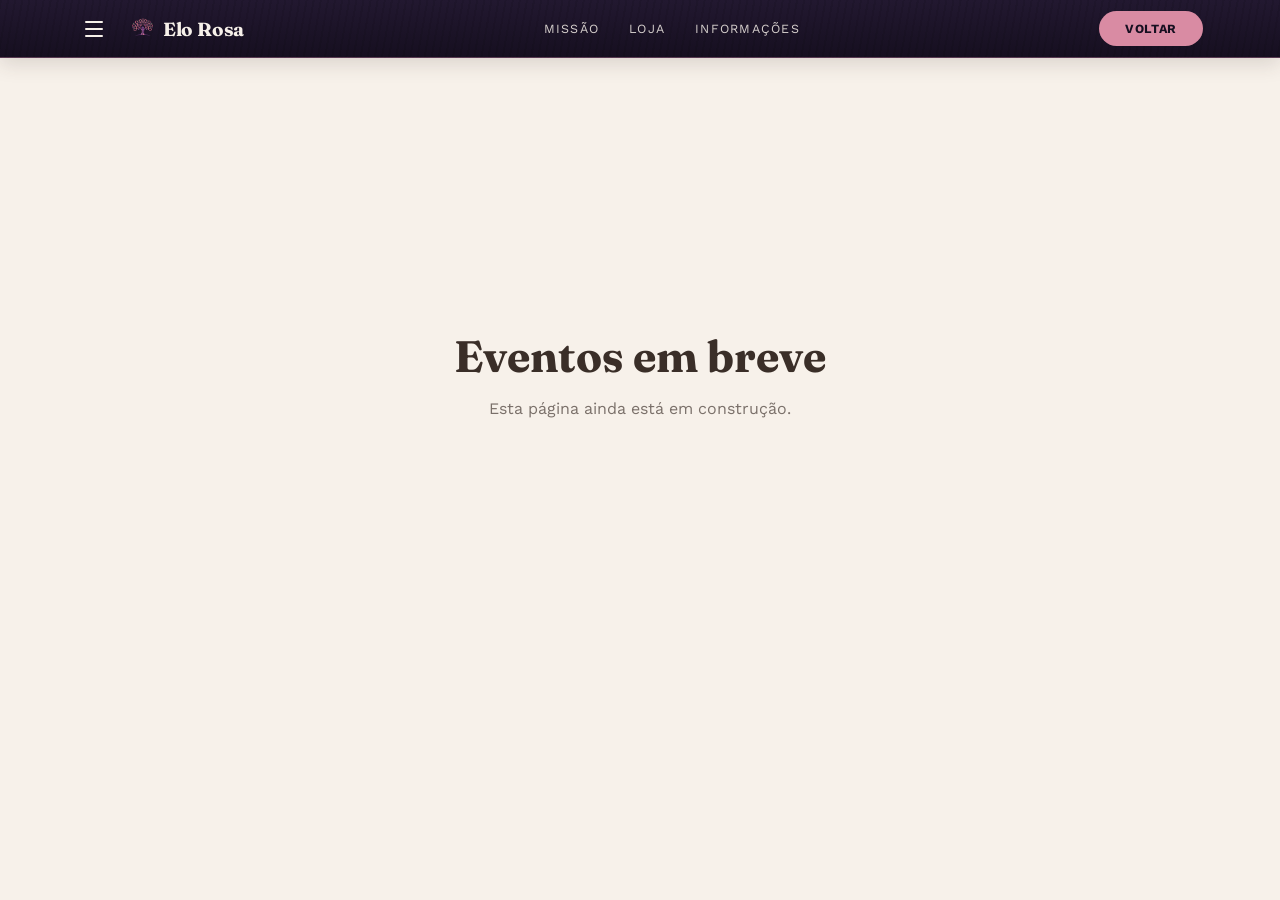
==== site_elo_rosa/pages/eventos.html @ 588a610f "Initial commit" ====
<!DOCTYPE html>
<html lang="pt-BR">
<head>
<meta charset="UTF-8">
<meta name="viewport" content="width=device-width, initial-scale=1.0">
<title>Eventos|Instituto Elo Rosa</title>
<link rel="shortcut icon" href="" type="image/x-icon">
<link rel="icon" type="image/svg+xml" href="../images/favicon.svg">
<link href="https://fonts.googleapis.com/css2?family=Fraunces:ital,opsz,wght@0,9..144,300;0,9..144,500;0,9..144,700;1,9..144,500&family=Work+Sans:wght@400;500;600;700&display=swap" rel="stylesheet">
<link rel="stylesheet" href="../css/iHomeP.css">
</head>
<body style="padding-top:58px;">

<!--
  PÁGINA "EVENTOS" — criada em branco por enquanto, como destino do botão
  "eventos" da faixa peek da página inicial. Reaproveita o mesmo style.css
  do site (mesmas cores, fontes e faixa de navegação), só falta o conteúdo.
-->

<nav class="nav" id="mainNav">
  <button class="menu-btn" id="menuBtn" aria-label="Abrir menu">
    <span></span><span></span><span></span>
  </button>
  <span class="word">
    <span class="mark"><img src="../images/favicon.svg" alt="Símbolo Elo Rosa"></span>
    Elo Rosa
  </span>
  <div class="links">
    <a href="../../index.html#sobre">missão</a>
    <a href="../../index.html#loja">loja</a>
    <a href="../../index.html#apoiar">informações</a>
  </div>
  <a class="discover-btn fx-btn" href="../../index.html">voltar</a>
</nav>

<section style="min-height:70vh;display:flex;align-items:center;justify-content:center;text-align:center;">
  <div>
    <h1 style="font-size:clamp(28px,4.5vw,44px);">Eventos em breve</h1>
    <p style="margin-top:16px;color:var(--ink-soft);">Esta página ainda está em construção.</p>
  </div>
</section>

<script src="../js/iHomeP.js"></script>
</body>
</html>
---- site_elo_rosa/css/iHomeP.css ----
/* ==========================================================================
   iHomeP.css — INSTITUTO ELO ROSA — FOLHA DE ESTILOS DA PÁGINA INICIAL (HOME)
   Convenção de nome: "iHomeP" = estilos específicos da Home Page.
   Quando novas páginas forem criadas, cada uma pode ter seu próprio arquivo
   (ex: iEventosP.css), mantendo os estilos organizados por página.
   Paleta: tons terrosos/creme + rosa suave + verde, com seções escuras
   (madeira/roxo) para dar contraste ao herói, CTA e rodapé.
   ========================================================================== */

/* ##########################################################################
   MÓDULO 1 — PÁGINA INICIAL (HOME)
   Este módulo contém TODOS os estilos da página inicial do site:
   menu de navegação, botão flutuante de contato, seção herói (banner topo),
   seção "quem somos", seções de propósito/loja, seção de chamada (CTA)
   e o rodapé (footer) com a flor decorativa e os contatos.
   ########################################################################## */

/* Variáveis de cor reutilizadas em todo o site (facilita trocar a paleta) */
:root{
  --cream:#F7F1EA;                    /* fundo claro principal */
  --cream-deep:#EDE2D4;               /* fundo levemente mais escuro (cards) */
  --ink:#3A2E28;                      /* cor do texto principal */
  --ink-soft:rgba(58,46,40,.66);      /* texto secundário, mais suave */
  --pink:#D98BA3;                     /* rosa de destaque (botões, links) */
  --pink-deep:#B96A85;                /* rosa mais escuro (hover) */
  --green:#7C9A78;                    /* verde de apoio (eyebrows de seção) */
  --line:rgba(58,46,40,.12);          /* linhas divisórias sutis */
  --wood:#221830;                     /* roxo escuro (topo do gradiente) — escurecido */
  --wood-dark:#160F20;                /* roxo ainda mais escuro (base do gradiente) — escurecido */
  --purple-accent:#6B3F94;            /* roxo de destaque em textos */
  --lilac-light:#E7D6EA;              /* rosa-lilás claro (moldura externa das cartas 3D) */
}

/* Reset básico: remove margens/paddings padrão do navegador */
*{margin:0;padding:0;box-sizing:border-box;}

/* Rolagem suave ao clicar em âncoras (ex: menu -> seção) */
html{scroll-behavior:smooth;}

/* Esconde a barra de rolagem visualmente, mantendo a rolagem funcional */
html,body{ scrollbar-width:none; -ms-overflow-style:none; }
body::-webkit-scrollbar, html::-webkit-scrollbar{ display:none; width:0; height:0; }

body{
  background:var(--cream);
  color:var(--ink);
  font-family:'Work Sans',sans-serif;  /* fonte padrão do corpo do texto */
  overflow-x:hidden;                   /* evita rolagem horizontal indesejada */
  padding-top:58px;                    /* compensa a altura do menu fixo (.nav) */
}

/* Títulos usam a fonte serifada (mais editorial/elegante) */
h1,h2,h3,.display{font-family:'Fraunces',serif;}
a{color:inherit;text-decoration:none;}

/* --------------------------------------------------------------------------
   1.1 — MENU DE NAVEGAÇÃO (topo fixo)
   Barra fixa no topo da tela com logo, links de âncora e botão "quero ajudar".
   -------------------------------------------------------------------------- */
.nav{
  position:fixed;top:0;left:0;right:0;z-index:50;
  height:58px;
  display:flex;justify-content:space-between;align-items:center;
  padding:0 6vw;
  background:
    repeating-linear-gradient(100deg,
      rgba(0,0,0,0.08) 0px, rgba(0,0,0,0.08) 2px,
      transparent 2px, transparent 7px),
    linear-gradient(180deg, var(--wood) 0%, var(--wood-dark) 100%);
  border-bottom:1px solid rgba(217,139,163,.3);
  box-shadow:0 6px 20px rgba(58,46,40,.15);
}
.nav .word{
  font-family:'Fraunces',serif;font-weight:700;font-size:19px;letter-spacing:-0.01em;color:var(--cream);
  display:flex;align-items:center;gap:8px;
}
.nav .word .mark{
  width:26px;height:26px;flex-shrink:0;
  display:inline-flex;align-items:center;justify-content:center;
}
.nav .word .mark img{width:100%;height:100%;object-fit:contain;}
.nav .links{display:flex;gap:30px;font-size:12.5px;letter-spacing:.1em;text-transform:uppercase;}
.nav .links a{opacity:.85;color:var(--cream);transition:opacity .2s, color .2s;}
.nav .links a:hover{opacity:1;color:var(--pink);}
.nav .help-btn{
  background:var(--pink);color:#3A2028;
  padding:9px 20px;border-radius:24px;
  font-size:12px;font-weight:700;letter-spacing:.04em;text-transform:uppercase;
  white-space:nowrap;
  transition:background .2s;
}
.nav .help-btn:hover{background:var(--pink-deep);}
@media(max-width:760px){ .nav .links{display:none;} .nav .help-btn{padding:8px 16px;font-size:11px;} }

/* --------------------------------------------------------------------------
   1.2 — BOTÃO FLUTUANTE DE CONTATO (círculo com ícone de telefone)
   Fica fixo no canto inferior direito da tela; aparece com fade ao rolar
   (a lógica de mostrar/esconder fica no script.js).
   -------------------------------------------------------------------------- */
.contact-fab{
  position:fixed;right:28px;bottom:32px;z-index:60;
  width:58px;height:58px;border-radius:50%;
  background:var(--pink);
  display:flex;align-items:center;justify-content:center;
  box-shadow:0 8px 24px rgba(217,139,163,.5);
  opacity:0;transform:translateY(16px) scale(.9);pointer-events:none;
  transition:opacity .4s ease, transform .4s ease;
}
.contact-fab.show{opacity:1;transform:translateY(0) scale(1);pointer-events:auto;}
.contact-fab svg{width:24px;height:24px;stroke:#3A2028;}
@media(max-width:760px){ .contact-fab{width:50px;height:50px;right:18px;bottom:20px;} }

/* --------------------------------------------------------------------------
   1.3 — SEÇÃO HERÓI (banner principal do topo, com imagem de fundo)
   -------------------------------------------------------------------------- */
.hero{
  position:relative;
  height:88vh;
  min-height:560px;
  display:flex;align-items:flex-end;
  overflow:hidden;
}
.hero-bg{
  position:absolute;inset:-6% 0 0 0;
  height:106%;
  will-change:transform;
}
.hero-bg .fill{
  position:absolute;inset:0;
  /* CONECTANDO O BACKGROUND: o arquivo real na pasta images é "hero.jpeg"
     (conforme a estrutura de pastas do projeto) — antes estava apontando
     para "hero.jpg", que não existe, por isso a imagem nunca aparecia. */
  background-image:url('../images/hero.jpeg');
  background-size:cover;background-position:center 38%;
  filter:saturate(0.62) brightness(0.85);
}
.hero-bg::after{
  content:"";position:absolute;inset:0;
  background:linear-gradient(180deg, rgba(30,20,20,.4) 0%, rgba(30,20,20,.28) 32%, rgba(20,13,13,.88) 100%);
}
.hero-inner{
  position:relative;z-index:2;
  width:100%;
  padding:0 6vw 8vh;
}
.hero-copy{max-width:600px;}

/* Regra base do "eyebrow" (rótulo pequeno em maiúsculas), usada em outras
   seções da página (quem-somos, propósito, loja, CTA) — mantida aqui para
   não quebrar essas seções, mesmo que o herói agora use o título grande. */
.eyebrow{
  color:var(--pink-deep);font-size:15px;letter-spacing:.2em;text-transform:uppercase;
  font-weight:700;margin-bottom:18px;
  display:flex;align-items:center;gap:10px;
}
.eyebrow .mark{width:22px;height:22px;flex-shrink:0;}
.eyebrow .mark img{width:100%;height:100%;object-fit:contain;}

/* --------------------------------------------------------------------------
   1.3a — TÍTULO GRANDE DO HERÓI (logo + "Instituto Elo Rosa")
   Fica em cima do background, no topo do bloco de texto. Tamanho grande,
   porém contido (não deve competir com a tagline/parágrafo abaixo).
   -------------------------------------------------------------------------- */
.hero-title-row{
  display:flex;align-items:center;gap:16px;
  margin-bottom:6px;
}
.hero-logo{
  /* mesma hierarquia visual do título: tamanho relativo à fonte do título,
     sem fundo/círculo, para não parecer um "ícone menor" ao lado do texto */
  width:1em;height:1em;
  font-size:clamp(30px,5vw,52px);  /* acompanha o tamanho do .hero-title */
  flex-shrink:0;
  display:flex;align-items:center;justify-content:center;
}
.hero-logo img{width:100%;height:100%;object-fit:contain;}
.hero-title{
  /* "grande, mas não exagerado": propositalmente menor que o antigo h1 de
     tagline (que ia até 96px) */
  font-size:clamp(30px,5vw,52px);
  font-weight:600;line-height:1.08;letter-spacing:-.01em;
  color:var(--cream);
  text-shadow:0 4px 24px rgba(0,0,0,.35);
}
@media(max-width:760px){
  .hero-logo{font-size:clamp(24px,7vw,36px);}
}

/* tagline curta, logo abaixo do título grande (frase que já existia).
   Recuo leve à direita, para indicar visualmente que é um "parágrafo"
   subordinado ao título acima (não faz parte do título em si). */
.hero-tagline{
  margin-top:10px;margin-left:14px;
  font-family:'Fraunces',serif;font-style:italic;font-weight:500;
  font-size:clamp(17px,2.2vw,22px);
  color:var(--pink);
  text-shadow:0 2px 12px rgba(0,0,0,.25);
}

/* parágrafo de descrição (mesmo estilo que já existia), com o mesmo
   recuo leve à direita do tagline, reforçando a leitura em "parágrafos" */
.hero-desc{
  margin-top:20px;margin-left:14px;
  font-size:15.5px;line-height:1.75;color:rgba(247,241,234,.82);
  max-width:460px;
}
.hero-btn{
  display:inline-block;margin-top:28px;padding:13px 30px;
  background:var(--pink);color:#3A2028;border-radius:30px;
  font-weight:600;font-size:13px;letter-spacing:.04em;text-transform:uppercase;
  /* hover (escurecer) e clique (efeito de bolha) vêm da classe .fx-btn */
}

/* scroll indicator */
.scroll-cue{
  position:absolute;bottom:24px;left:50%;transform:translateX(-50%);
  z-index:3;display:flex;flex-direction:column;align-items:center;gap:10px;
  color:rgba(247,241,234,.75);font-size:11px;letter-spacing:.16em;text-transform:uppercase;
}
.scroll-cue .pill{
  width:30px;height:48px;border-radius:20px;border:1.5px solid rgba(247,241,234,.5);
  position:relative;
}
.scroll-cue .pill::before{
  content:"";position:absolute;top:8px;left:50%;transform:translateX(-50%);
  width:5px;height:9px;border-radius:3px;background:var(--pink);
  animation:cueMove 1.8s ease-in-out infinite;
}
@keyframes cueMove{
  0%{opacity:0;transform:translate(-50%,0);}
  30%{opacity:1;}
  70%{opacity:1;}
  100%{opacity:0;transform:translate(-50%,16px);}
}
.scroll-cue .chevron{display:none;}
@media(max-width:760px){
  .scroll-cue .pill{display:none;}
  .scroll-cue .chevron{display:block;width:26px;height:26px;animation:chevBounce 1.6s ease-in-out infinite;}
  .scroll-cue span.label{display:none;}
}
@keyframes chevBounce{
  0%,100%{transform:translateY(0);opacity:.5;}
  50%{transform:translateY(8px);opacity:1;}
}

/* --------------------------------------------------------------------------
   1.4 — FAIXA "PEEK" (tira rosa logo abaixo do herói, com prévia da próxima seção)
   -------------------------------------------------------------------------- */
.peek{
  position:relative;z-index:2;
  background:var(--pink);
  color:#3A2028;
  /* altura reduzida em 1/6 em relação ao valor original (14px → ~11.7px de
     padding vertical), a pedido: a faixa fica mais fina, mantendo as
     proporções internas dos elementos */
  padding:calc(14px * 5 / 6) 6vw;
  display:flex;justify-content:space-between;align-items:center;
}
.peek .tag{font-size:12px;letter-spacing:.14em;text-transform:uppercase;font-weight:600;}
.peek .peek-btn{
  background:#3A2028;color:var(--cream);
  padding:8px 20px;border-radius:20px;
  font-size:11.5px;font-weight:700;letter-spacing:.1em;text-transform:uppercase;
  transition:background .2s;
}
/* aqui o hover fica escuro (roxo), diferente do padrão rosa do .fx-btn —
   mantido de propósito, pois este botão já nasce escuro sobre o fundo rosa */
.peek .peek-btn:hover{background:var(--wood-dark);}

/* --------------------------------------------------------------------------
   1.5 — ESTRUTURA GERAL DAS SEÇÕES (espaçamento padrão + cabeçalho de seção)
   -------------------------------------------------------------------------- */
section{padding:120px 6vw;position:relative;}
.section-head{max-width:640px;margin-bottom:64px;}
.section-head .eyebrow{color:var(--green);}
.section-head h2{font-size:clamp(32px,4.5vw,48px);font-weight:500;line-height:1.1;letter-spacing:-.01em;}
.section-head p{margin-top:16px;color:var(--ink-soft);line-height:1.75;font-size:15px;max-width:480px;}

/* --------------------------------------------------------------------------
   1.6 — GRADE DE MISSÃO/VISÃO/PROPÓSITO ("quem somos")
   Cada card é um "losango": um retângulo levemente inclinado (15°) que
   nasce e termina na mesma linha de base — como cartas apoiadas numa mesa,
   alinhadas por baixo (transform-origin: bottom center).

   Estrutura em 2 camadas:
   - .mission-card-wrap → moldura EXTERNA: cantos QUADRADOS, rosa-lilás
     clara. É esta camada que recebe a rotação de 15° e o efeito de "levantar
     e desentortar" no hover.
   - .mission-card       → miolo INTERNO: cantos ARREDONDADOS, roxo-escuro,
     texto branco, com uma imagem do instituto (a logo) por trás do
     conteúdo, quase invisível — que fica mais visível conforme o mouse
     se move sobre o card, dando a sensação de profundidade/parallax 3D.
   -------------------------------------------------------------------------- */
.mission-grid{
  display:flex;
  flex-wrap:wrap;
  justify-content:center;
  align-items:flex-end;      /* mantém todas as cartas apoiadas na MESMA base */
  gap:70px 44px;
  padding:56px 6vw 70px;
  /* "perspective" no container-pai ajuda o efeito 3D a parecer mais real
     quando o navegador calcula a profundidade dos cards inclinados */
  perspective:1600px;
}

/* moldura externa (a "casca" do losango) */
.mission-card-wrap{
  width:300px;
  max-width:84vw;
  padding:8px;                       /* espessura da moldura rosa-lilás */
  background:var(--lilac-light);
  border-radius:0;                   /* cantos QUADRADOS por fora, como pedido */
  box-shadow:0 16px 32px rgba(34,24,48,.18);
  /* inclinação de 15°, com a base fixa (transform-origin embaixo) para a
     carta "girar" a partir do próprio pé, e não do centro */
  transform:rotate(-15deg);
  transform-origin:bottom center;
  transition:transform .55s cubic-bezier(.22,1,.36,1), box-shadow .55s ease;
  perspective:1000px;                /* contexto 3D próprio para o miolo */
  cursor:pointer;
}
/* ao passar o mouse: a carta "desentorta" (volta a ficar reta), levanta
   um pouco e ganha uma sombra mais funda — sensação de estar em destaque */
.mission-card-wrap:hover{
  transform:rotate(0deg) translateY(-12px);
  box-shadow:0 30px 54px rgba(34,24,48,.32);
}

/* miolo interno (o conteúdo em si) */
.mission-card{
  position:relative;
  overflow:hidden;
  min-height:300px;
  padding:34px 26px;
  background:var(--wood);            /* roxo escuro por dentro, como pedido */
  border-radius:22px;                /* cantos ARREDONDADOS por dentro */
  color:var(--cream);                /* texto em branco/creme */
  transform-style:preserve-3d;       /* necessário para o tilt 3D via JS */
  transition:transform .35s ease, box-shadow .35s ease;
  will-change:transform;
}
/* leve brilho na borda interna, reforçando a sensação de "carta 3D" */
.mission-card::after{
  content:"";
  position:absolute;inset:0;
  border-radius:inherit;
  box-shadow:inset 0 1px 0 rgba(255,255,255,.08), inset 0 0 0 1px rgba(255,255,255,.06);
  pointer-events:none;
}

/* imagem do instituto (logo), quase invisível, revelada no hover — dá a
   sensação de "olhar para dentro" do card em 3D/parallax */
.mission-card-img{
  position:absolute;inset:0;
  background-image:url('../images/favicon.svg');
  background-repeat:no-repeat;
  background-position:center 78%;
  background-size:58%;
  opacity:.07;
  transform:scale(1) translateZ(0);
  transition:opacity .5s ease, transform .5s ease;
  pointer-events:none;
}
.mission-card-wrap:hover .mission-card-img{
  opacity:.22;
  transform:scale(1.08);
}

/* conteúdo textual sempre acima da imagem de fundo (z-index) */
.mission-card .icon,
.mission-card h3,
.mission-card p{
  position:relative;z-index:1;
}
.mission-card .icon{font-size:26px;display:block;margin-bottom:16px;}
.mission-card h3{font-family:'Fraunces',serif;font-weight:600;font-size:21px;margin-bottom:10px;color:var(--cream);}
.mission-card p{font-size:14px;line-height:1.7;color:rgba(247,241,234,.78);}

/* no celular, sem espaço/jeito para inclinar cartas: elas ficam retas e
   empilhadas, mantendo a moldura e as cores, só sem o efeito 3D no toque */
@media(max-width:760px){
  .mission-grid{flex-direction:column;align-items:center;gap:32px;padding:40px 6vw 56px;}
  .mission-card-wrap{
    width:100%;max-width:420px;
    transform:none;
  }
  .mission-card-wrap:hover{transform:translateY(-6px);}
}

.mission-grid.three-col{grid-template-columns:repeat(3,1fr);}
@media(max-width:900px){ .mission-grid.three-col{grid-template-columns:repeat(2,1fr);} }
@media(max-width:600px){ .mission-grid.three-col{grid-template-columns:1fr;} }

/* --------------------------------------------------------------------------
   1.7a — LISTA DE VALORES/TAGS (reutilizável, ex: lista de projetos)
   -------------------------------------------------------------------------- */
.values{background:var(--cream-deep);}
.values-list{
  display:flex;flex-wrap:wrap;gap:12px;
  max-width:900px;
}
.values-list span{
  background:var(--cream);
  border:1px solid var(--line);
  color:var(--ink);
  padding:10px 18px;
  border-radius:24px;
  font-size:13.5px;
}
#projetos .values-list span{
  background:var(--cream-deep);
  border-color:rgba(217,139,163,.35);
}
.story{
  background:var(--cream);
  min-height:50vh;
  display:flex;align-items:center;justify-content:center;
  text-align:center;
}
.story-content{max-width:680px;padding:0 24px;}
.story-content .eyebrow{color:var(--pink-deep);}
.story-content h2{font-size:clamp(28px,4.5vw,44px);font-weight:500;line-height:1.3;color:var(--ink);}
.story-content h2 em{color:var(--purple-accent);font-style:italic;}

/* --------------------------------------------------------------------------
   1.7b — CARDS DE APOIADORES/EVENTOS (não usados na home atual, mas mantidos
   caso a seção volte a ser exibida futuramente)
   -------------------------------------------------------------------------- */
.supporters{background:var(--cream-deep);}
.support-grid{
  display:grid;grid-template-columns:repeat(auto-fit,minmax(220px,1fr));gap:1px;
  background:var(--line);
}
.support-card{
  background:var(--cream);padding:32px 26px;
  display:flex;flex-direction:column;gap:10px;
}
.support-card .badge{
  align-self:flex-start;font-size:10.5px;letter-spacing:.1em;text-transform:uppercase;
  color:var(--green);border:1px solid rgba(124,154,120,.4);border-radius:20px;padding:4px 10px;
}
.support-card h3{font-family:'Fraunces',serif;font-weight:600;font-size:20px;}
.support-card p{font-size:13.5px;color:var(--ink-soft);line-height:1.6;}
.support-card .event-date{font-size:12px;color:var(--pink-deep);margin-top:auto;letter-spacing:.04em;}

/* --------------------------------------------------------------------------
   1.7c — SEÇÃO DE CHAMADA FINAL (CTA) "seja o elo de alguém"
   -------------------------------------------------------------------------- */
.cta{
  text-align:center;padding:140px 6vw;
  background:linear-gradient(180deg, var(--wood) 0%, var(--wood-dark) 100%);
  color:var(--cream);
}
.cta .eyebrow{color:var(--pink);}
.cta h2{font-size:clamp(34px,6vw,60px);font-weight:500;letter-spacing:-.01em;color:var(--cream);}
.cta p{color:rgba(247,241,234,.72)!important;}
.cta .btn{
  display:inline-block;margin-top:32px;padding:15px 36px;
  background:var(--pink);color:#3A2028;border-radius:40px;
  font-weight:600;font-size:13px;letter-spacing:.04em;text-transform:uppercase;
  transition:background .2s;
}
.cta .btn:hover{background:var(--pink-deep);}

/* --------------------------------------------------------------------------
   1.8 — RODAPÉ (FOOTER)
   Estrutura em GRID de 3 colunas:
   [ coluna esquerda (reservada) ] [ coluna central (flor) ] [ coluna direita (contatos + políticas) ]
   Proporção pedida "0.75/3 | X | 0.75/3" equivale, simplificada, a 1fr / 2fr / 1fr
   -------------------------------------------------------------------------- */

/* Contêiner externo do rodapé: define o fundo escuro e o espaçamento geral.
   overflow:visible garante que NENHUMA pétala da flor seja cortada nas bordas. */
footer{
  padding:64px 6vw 28px;
  background:var(--wood-dark);
  border-top:1px solid rgba(247,241,234,.10);
  overflow:visible;
}

/* Grid principal com as 3 colunas descritas acima.
   As divisórias verticais (linhas finas) ficam entre as colunas, criando
   visualmente as "3 seções": ícones | logo | políticas. */
.footer-grid{
  display:grid;
  grid-template-columns: 1fr 2fr 1fr;  /* esquerda 25% | centro 50% | direita 25% (proporção 0.75|1.5|0.75) */
  align-items:center;
  gap:24px;
  max-width:1200px;
  margin:0 auto;
  overflow:visible;
}

/* Linha vertical divisória — usada duas vezes (corte esquerdo e corte direito) */
.footer-col-left,
.footer-col-right{
  position:relative;
}
.footer-col-left::after,
.footer-col-right::before{
  content:"";
  position:absolute;
  top:50%;
  width:1px;
  height:70%;
  background:rgba(247,241,234,.14);
  transform:translateY(-50%);
}
.footer-col-left::after{ right:-12px; }   /* corte entre coluna esquerda e central */
.footer-col-right::before{ left:-12px; } /* corte entre coluna central e direita */

/* COLUNA ESQUERDA — ícones de contato, empilhados de cima para baixo */
.footer-col-left{
  display:flex;
  justify-content:center;
}

/* COLUNA CENTRAL — logo do instituto (substitui a antiga ilustração da flor) */
.footer-col-center{
  display:flex;
  justify-content:center;
  overflow:visible;
}
.footer-logo{
  width:180px;            /* tamanho da logo no rodapé */
  max-width:40vw;
  opacity:1;
}
.footer-logo img{
  width:100%;
  height:auto;
  display:block;
  border-radius:50%;      /* a logo original é circular (ver .nav .word .mark) */
}

/* COLUNA DIREITA — nome do instituto + ícones de contato + links institucionais */
.footer-col-right{
  display:flex;
  flex-direction:column;
  align-items:flex-end;   /* alinha tudo à direita da coluna */
  gap:16px;
  text-align:right;
}

/* Nome "Instituto Elo Rosa" em destaque, branco vivo, no topo da coluna */
.footer-brand-name{
  font-family:'Fraunces',serif;
  font-weight:700;
  font-size:20px;
  color:#FFFFFF;         /* branco vivo, conforme solicitado */
  letter-spacing:-0.01em;
  line-height:1.2;
}

/* --------------------------------------------------------------------------
   1.8a — COLUNA DE ÍCONES DE CONTATO/REDES SOCIAIS
   Ficam empilhados de cima para baixo, à esquerda, com espaçamento pequeno
   entre eles. Cada ícone usa a cor oficial da respectiva marca, escolhida
   para continuar legível sobre o roxo escuro do rodapé.
   -------------------------------------------------------------------------- */
.footer-social-col{
  display:flex;
  flex-direction:column;   /* empilhados de cima para baixo, conforme pedido */
  align-items:center;
  gap:12px;                /* espaçamento pequeno entre os ícones */
  list-style:none;
}
.footer-social-col a,
.footer-social-col button{
  display:flex;
  align-items:center;
  justify-content:center;
  width:34px;height:34px;
  border-radius:50%;
  background:rgba(255,255,255,.06);  /* fundo sutil para destacar o ícone do roxo escuro */
  border:none;
  cursor:pointer;
  transition:background .2s, transform .2s;
}
.footer-social-col a:hover,
.footer-social-col button:hover{
  background:rgba(255,255,255,.14);
  transform:translateY(-2px);
}
.footer-social-col svg{
  width:17px;
  height:17px;
  flex-shrink:0;
}
.footer-social-col li{ position:relative; }
/* Cor individual de cada ícone (fill), combinando com a marca de origem
   mas mantendo contraste agradável sobre o fundo roxo escuro */
.icon-youtube   { fill:#FF3B30; }              /* vermelho YouTube */
.icon-whatsapp  { fill:#D9A6E0; }              /* rosa-lilás para "comunidade" */
.icon-instagram { fill:#E1306C; }              /* rosa/magenta característico do Instagram */
.icon-gmail     { fill:#EA4335; }              /* vermelho característico do Gmail */
.icon-phone     { fill:#5B9BF0; }              /* azul para telefone */
.icon-pix       { fill:#32BCAD; }              /* verde-azulado característico do Pix */

/* Pequeno aviso visual (ex: "copiado!") ao copiar e-mail/telefone.
   Como a coluna agora fica à esquerda, o aviso aparece ao lado direito do ícone. */
.footer-copy-hint{
  position:absolute;
  left:44px;
  top:50%;
  transform:translateY(-50%);
  margin-top:0;
  font-size:10px;
  color:var(--pink);
  opacity:0;
  transition:opacity .3s;
  white-space:nowrap;
}
.footer-copy-hint.show{opacity:1;}

/* --------------------------------------------------------------------------
   1.8b — LISTA DE LINKS INSTITUCIONAIS (políticas)
   Transparência / Trabalhe conosco / Políticas de privacidade / Regulamento
   -------------------------------------------------------------------------- */
.footer-policies{
  display:flex;
  flex-direction:column;
  align-items:flex-end;
  gap:8px;
  list-style:none;
}
.footer-policies a{
  font-size:12px;
  color:rgba(247,241,234,.6);
  transition:color .2s;
}
.footer-policies a:hover{
  color:var(--pink);
}

/* Linha inferior do rodapé: copyright à esquerda, slogan à direita */
.footer-bottom{
  width:100%;
  max-width:1200px;
  margin:40px auto 0;
  display:flex;justify-content:space-between;align-items:center;
  font-size:12px;color:rgba(247,241,234,.5);
}

/* Ajustes para telas pequenas (celulares): empilha as 3 colunas verticalmente */
@media(max-width:900px){
  .footer-grid{
    grid-template-columns:1fr;   /* uma coluna só */
    justify-items:center;
    text-align:center;
    gap:32px;
  }
  .footer-col-left::after,
  .footer-col-right::before{ display:none; }  /* linhas divisórias somem no mobile (empilhado) */
  .footer-col-right{align-items:center;text-align:center;}
  .footer-social-col{flex-direction:row;flex-wrap:wrap;justify-content:center;}
  .footer-copy-hint{ left:50%; top:100%; transform:translateX(-50%); margin-top:4px; }
  .footer-policies{align-items:center;}
  .footer-logo{width:120px;}
  .footer-bottom{flex-direction:column;gap:8px;text-align:center;}
}

/* --------------------------------------------------------------------------
   1.9 — ANIMAÇÃO "REVEAL" (elementos aparecem suavemente ao entrar na tela)
   A classe .in é adicionada via JavaScript (script.js) usando IntersectionObserver
   -------------------------------------------------------------------------- */
.reveal{opacity:0;transform:translateY(24px);transition:opacity .8s ease, transform .8s ease;}
.reveal.in{opacity:1;transform:translateY(0);}

/* Respeita a preferência do usuário por menos movimento/animação (acessibilidade) */
@media(prefers-reduced-motion:reduce){
  *{animation:none!important;transition:none!important;}
}

/* --------------------------------------------------------------------------
   1.10 — AJUSTES RESPONSIVOS GERAIS (telas de celular)
   -------------------------------------------------------------------------- */
@media(max-width:760px){
  section{padding:80px 6vw;}
  .hero{height:82vh;}
}

/* ##########################################################################
   MÓDULO 2 — NOVO MENU (hambúrguer + faixa que esconde + pastilha + gaveta)
   Adicionado por cima do Módulo 1, sem remover nada do que já existia.
   ########################################################################## */

/* --------------------------------------------------------------------------
   2.1 — Ajustes na .nav já existente: agora com botão hambúrguer à esquerda
   e links centralizados. A faixa recebe uma transição para poder "sumir".
   -------------------------------------------------------------------------- */
.nav{
  transition:transform .7s cubic-bezier(.22,1,.36,1), opacity .6s ease;
  gap:14px;
}
.nav.nav--hidden{
  transform:translateY(-110%);
  opacity:0;
  pointer-events:none;
}
.nav .links{
  flex:1;
  justify-content:center;
}
.nav .word{margin-left:4px;}

/* --------------------------------------------------------------------------
   2.2 — Botão hambúrguer (3 barras), usado tanto na faixa quanto na pastilha.
   Anima virando um "X" quando o menu está aberto.
   -------------------------------------------------------------------------- */
.menu-btn{
  width:34px;height:34px;flex-shrink:0;
  display:flex;flex-direction:column;justify-content:center;align-items:center;gap:5px;
  background:transparent;border:none;cursor:pointer;
  border-radius:50%;
  transition:background .25s ease;
}
.menu-btn:hover{background:rgba(255,255,255,.08);}
.menu-btn span{
  width:18px;height:2px;border-radius:2px;background:var(--cream);
  transition:transform .35s cubic-bezier(.6,0,.15,1), opacity .25s ease, width .3s ease;
}
.menu-btn.is-open span:nth-child(1){transform:translateY(7px) rotate(45deg);}
.menu-btn.is-open span:nth-child(2){opacity:0;width:0;}
.menu-btn.is-open span:nth-child(3){transform:translateY(-7px) rotate(-45deg);}

/* --------------------------------------------------------------------------
   2.3 — Pastilha (quadrado de bordas redondas) fixa no canto superior
   esquerdo. Some enquanto a faixa está visível; aparece quando a faixa some.
   Usa a mesma textura granulada + gradiente roxo da faixa.
   -------------------------------------------------------------------------- */
.nav-pill{
  position:fixed;top:12px;left:16px;z-index:55;
  width:46px;height:46px;border-radius:16px;
  background:
    repeating-linear-gradient(100deg, rgba(0,0,0,.08) 0px, rgba(0,0,0,.08) 2px, transparent 2px, transparent 7px),
    linear-gradient(180deg, var(--wood) 0%, var(--wood-dark) 100%);
  box-shadow:0 8px 20px rgba(22,15,32,.4);
  display:flex;align-items:center;justify-content:center;
  opacity:0;transform:scale(.7);pointer-events:none;
  transition:opacity .5s ease, transform .55s cubic-bezier(.22,1,.36,1);
}
.nav-pill.show{opacity:1;transform:scale(1);pointer-events:auto;}
.nav-pill .menu-btn{width:30px;height:30px;}

/* --------------------------------------------------------------------------
   2.4 — Overlay escuro atrás da gaveta/cortina do menu
   -------------------------------------------------------------------------- */
.menu-overlay{
  position:fixed;inset:0;z-index:56;
  background:rgba(22,15,32,.55);
  opacity:0;pointer-events:none;
  transition:opacity .4s ease;
}
.menu-overlay.show{opacity:1;pointer-events:auto;}

/* --------------------------------------------------------------------------
   2.5 — Gaveta / cortina do menu, lado esquerdo.
   Desktop: painel médio (380px), do tamanho de "uma cortina", não a tela
   inteira. Mobile: peça pequena ancorada no canto superior esquerdo.
   -------------------------------------------------------------------------- */
.menu-drawer{
  position:fixed;top:0;left:0;bottom:0;z-index:57;
  width:380px;max-width:82vw;
  background:linear-gradient(180deg, var(--wood) 0%, var(--wood-dark) 100%);
  box-shadow:12px 0 40px rgba(0,0,0,.35);
  transform:translateX(-105%);
  transition:transform .65s cubic-bezier(.22,1,.36,1);
  padding:28px 26px;
  display:flex;flex-direction:column;gap:36px;
}
.menu-drawer.open{transform:translateX(0);}

.menu-drawer-head{display:flex;align-items:center;gap:12px;}
.menu-drawer-head .mark{width:44px;height:44px;border-radius:50%;overflow:hidden;flex-shrink:0;border:2px solid rgba(217,139,163,.4);}
.menu-drawer-head .mark img{width:100%;height:100%;object-fit:cover;}
.menu-drawer-head .drawer-name{font-family:'Fraunces',serif;font-weight:700;font-size:19px;color:var(--cream);line-height:1.2;}

.menu-drawer-links{display:flex;flex-direction:column;gap:4px;}
.menu-drawer-links a{
  color:var(--cream);font-family:'Fraunces',serif;font-weight:500;font-size:24px;
  padding:14px 4px;border-bottom:1px solid rgba(247,241,234,.08);
  transition:color .2s, padding-left .2s;
}
.menu-drawer-links a:hover{color:var(--pink);padding-left:10px;}

/* --------------------------------------------------------------------------
   2.6 — CLASSE COMPARTILHADA ".fx-btn": dá o mesmo efeito visual a qualquer
   botão rosa do site — usada no "Descobrir" (faixa), "fazer parte" (herói)
   e "eventos" (faixa peek). Efeito: ao passar o mouse, só ESCURECE (sem
   mudar de tamanho); ao CLICAR, faz uma animação suave de "bolha" (cresce -
   diminui - volta ao normal), sem nunca sumir da tela.
   -------------------------------------------------------------------------- */
.fx-btn{
  cursor:pointer;
  transform:scale(1);
  transition:background .35s ease, transform .35s ease;
  will-change:transform, background;
}
.fx-btn:hover,
.fx-btn:focus-visible{
  background:var(--pink-deep);
}
.fx-btn.is-clicked{
  animation:bubblePop .85s cubic-bezier(.33,1,.68,1) forwards;
}
@keyframes bubblePop{
  0%{transform:scale(1);}
  40%{transform:scale(1.1);}
  70%{transform:scale(.97);}
  100%{transform:scale(1);}
}

/* --------------------------------------------------------------------------
   2.6a — BOTÃO "DESCOBRIR", canto superior direito da faixa.
   Rosa com texto roxo escuro (mesma cor do fundo da faixa), formato cilindro
   (bem arredondado nas pontas, não uma pílula fina nem um quadrado). Fica
   encostado dentro do fundo da faixa. O efeito de hover/clique vem de .fx-btn.
   -------------------------------------------------------------------------- */
.discover-btn{
  margin-left:auto;
  display:inline-flex;align-items:center;justify-content:center;
  background:var(--pink);
  color:var(--wood-dark);
  font-weight:700;font-size:12.5px;letter-spacing:.05em;text-transform:uppercase;
  padding:10px 26px;
  border-radius:22px;              /* arredondado moderado, formato cilindro */
  white-space:nowrap;
}
@media(max-width:760px){
  .discover-btn{padding:8px 18px;font-size:11.5px;}
}

/* --------------------------------------------------------------------------
   2.7 — Efeito "bolha" no botão de menu (hambúrguer), na faixa e na pastilha.
   Ao passar o mouse: efeito inverso ao do botão Descobrir — diminui-cresce-
   volta — de forma suave, sem nunca sumir.
   -------------------------------------------------------------------------- */
.menu-btn{
  cursor:pointer;
  transform:scale(1);
  transition:transform .35s ease;
  will-change:transform;
}
.menu-btn:hover,
.menu-btn:focus-visible{
  animation:bubblePopInverse .85s cubic-bezier(.33,1,.68,1) forwards;
}
@keyframes bubblePopInverse{
  0%{transform:scale(1);}
  40%{transform:scale(.9);}
  70%{transform:scale(1.06);}
  100%{transform:scale(1);}
}

/* mobile: a gaveta vira uma peça pequena, ancorada no canto sup. esquerdo,
   em vez de ocupar a tela inteira de cima a baixo */
@media(max-width:760px){
  .menu-drawer{
    top:64px;left:12px;bottom:auto;
    width:min(78vw,300px);
    border-radius:18px;
    padding:20px;
    transform:translateY(-14px) scale(.92);
    opacity:0;pointer-events:none;
    transition:transform .35s cubic-bezier(.34,1.56,.64,1), opacity .3s ease;
  }
  .menu-drawer.open{transform:translateY(0) scale(1);opacity:1;pointer-events:auto;}
  .menu-drawer-links a{font-size:19px;padding:10px 2px;}
}
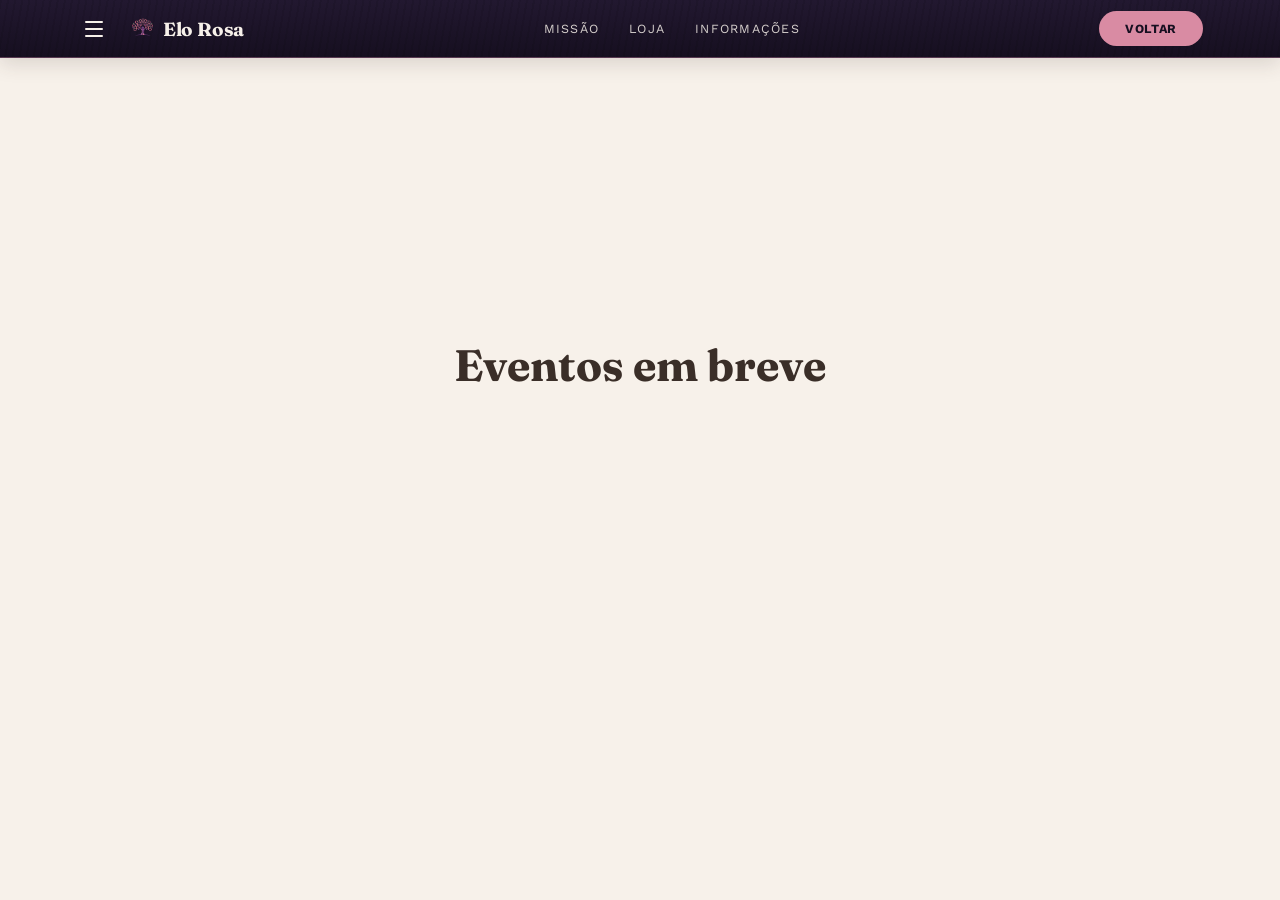
==== commit 8c1f3c46: "Update eventos.html" ====
--- a/site_elo_rosa/pages/eventos.html
+++ b/site_elo_rosa/pages/eventos.html
@@ -36,7 +36,7 @@
 <section style="min-height:70vh;display:flex;align-items:center;justify-content:center;text-align:center;">
   <div>
     <h1 style="font-size:clamp(28px,4.5vw,44px);">Eventos em breve</h1>
-    <p style="margin-top:16px;color:var(--ink-soft);">Esta página ainda está em construção.</p>
+    <p style="margin-top:16px;color:var(--ink-soft);"Não há eventos"</p>
   </div>
 </section>
 
--- a/site_elo_rosa/css/iHomeP.css
+++ b/site_elo_rosa/css/iHomeP.css
@@ -93,9 +93,10 @@
 @media(max-width:760px){ .nav .links{display:none;} .nav .help-btn{padding:8px 16px;font-size:11px;} }
 
 /* --------------------------------------------------------------------------
-   1.2 — BOTÃO FLUTUANTE DE CONTATO (círculo com ícone de telefone)
+   1.2 — BOTÃO FLUTUANTE DE CONTATO (círculo com o ícone whatsapp1.png, preto)
    Fica fixo no canto inferior direito da tela; aparece com fade ao rolar
-   (a lógica de mostrar/esconder fica no script.js).
+   (a lógica de mostrar/esconder fica no iHomeP.js). Agora é um link direto
+   para o grupo do WhatsApp, aberto em nova aba.
    -------------------------------------------------------------------------- */
 .contact-fab{
   position:fixed;right:28px;bottom:32px;z-index:60;
@@ -107,8 +108,10 @@
   transition:opacity .4s ease, transform .4s ease;
 }
 .contact-fab.show{opacity:1;transform:translateY(0) scale(1);pointer-events:auto;}
-.contact-fab svg{width:24px;height:24px;stroke:#3A2028;}
-@media(max-width:760px){ .contact-fab{width:50px;height:50px;right:18px;bottom:20px;} }
+/* ícone whatsapp1.png aumentado em 50% (de 24px para 36px), como os demais
+   ícones "extras" (todos, exceto o do zaluvin) */
+.contact-fab img{width:36px;height:36px;object-fit:contain;}
+@media(max-width:760px){ .contact-fab{width:50px;height:50px;right:18px;bottom:20px;} .contact-fab img{width:30px;height:30px;} }
 
 /* --------------------------------------------------------------------------
    1.3 — SEÇÃO HERÓI (banner principal do topo, com imagem de fundo)
@@ -141,7 +144,9 @@
 .hero-inner{
   position:relative;z-index:2;
   width:100%;
-  padding:0 6vw 8vh;
+  /* "suba o texto": menos espaço embaixo empurra o bloco de texto para
+     cima dentro do herói (era 8vh) */
+  padding:0 6vw 4.5vh;
 }
 .hero-copy{max-width:600px;}
 
@@ -169,21 +174,29 @@
   /* mesma hierarquia visual do título: tamanho relativo à fonte do título,
      sem fundo/círculo, para não parecer um "ícone menor" ao lado do texto */
   width:1em;height:1em;
-  font-size:clamp(30px,5vw,52px);  /* acompanha o tamanho do .hero-title */
+  font-size:clamp(36px,6vw,64px);  /* acompanha o novo tamanho do .hero-title */
   flex-shrink:0;
   display:flex;align-items:center;justify-content:center;
 }
 .hero-logo img{width:100%;height:100%;object-fit:contain;}
 .hero-title{
-  /* "grande, mas não exagerado": propositalmente menor que o antigo h1 de
-     tagline (que ia até 96px) */
-  font-size:clamp(30px,5vw,52px);
+  /* título aumentado, a pedido — ainda contido, sem chegar ao extremo do
+     antigo h1 de tagline (que ia até 96px) */
+  font-size:clamp(36px,6vw,64px);
   font-weight:600;line-height:1.08;letter-spacing:-.01em;
   color:var(--cream);
   text-shadow:0 4px 24px rgba(0,0,0,.35);
 }
+/* "Elo Rosa" ganha um tom rosa sutil dentro do título — "Instituto" segue
+   na cor padrão (creme), só o nome próprio muda de cor, discretamente
+   (rosa suave + sombra reduzida, para não competir com o resto do texto) */
+.hero-title-accent{
+  color:var(--pink);
+  opacity:.92;
+  text-shadow:0 2px 14px rgba(0,0,0,.22);
+}
 @media(max-width:760px){
-  .hero-logo{font-size:clamp(24px,7vw,36px);}
+  .hero-logo{font-size:clamp(28px,8vw,44px);}
 }
 
 /* tagline curta, logo abaixo do título grande (frase que já existia).
@@ -280,16 +293,26 @@
    1.6 — GRADE DE MISSÃO/VISÃO/PROPÓSITO ("quem somos")
    Cada card é um "losango": um retângulo levemente inclinado (15°) que
    nasce e termina na mesma linha de base — como cartas apoiadas numa mesa,
-   alinhadas por baixo (transform-origin: bottom center).
-
-   Estrutura em 2 camadas:
-   - .mission-card-wrap → moldura EXTERNA: cantos QUADRADOS, rosa-lilás
-     clara. É esta camada que recebe a rotação de 15° e o efeito de "levantar
+   alinhadas por baixo (transform-origin: bottom center). As LARGURAS/
+   ALTURAS são fixas e IDÊNTICAS nos 3 cards (mesmo tamanho, sempre).
+
+   "Paredes curvas": as bordas esquerda/direita do miolo são arredondadas
+   com um raio bem maior na vertical do que na horizontal
+   (border-radius: 12% / 50%). Isso faz as laterais abaularem para fora,
+   como a parede de um cilindro visto de lado — enquanto topo e base do
+   card continuam retos. Somado à rotação de 15° do wrapper, dá a
+   sensação de um "poliedro oblíquo" (cilindro inclinado), mesmo o
+   elemento continuando, estruturalmente, um quadrilátero 2D comum.
+
+   Estrutura em 2 camadas (cores INVERTIDAS a pedido):
+   - .mission-card-wrap → moldura EXTERNA: cantos QUADRADOS, ROXO-ESCURO.
+     É esta camada que recebe a rotação de 15° e o efeito de "levantar
      e desentortar" no hover.
-   - .mission-card       → miolo INTERNO: cantos ARREDONDADOS, roxo-escuro,
-     texto branco, com uma imagem do instituto (a logo) por trás do
-     conteúdo, quase invisível — que fica mais visível conforme o mouse
-     se move sobre o card, dando a sensação de profundidade/parallax 3D.
+   - .mission-card       → miolo INTERNO: paredes curvas, LILÁS-CLARO,
+     texto em tinta escura (legível sobre o fundo claro), com uma imagem
+     do instituto (a logo) por trás do conteúdo, quase invisível — que
+     fica mais visível conforme o mouse se move sobre o card, dando a
+     sensação de profundidade/parallax 3D.
    -------------------------------------------------------------------------- */
 .mission-grid{
   display:flex;
@@ -303,14 +326,16 @@
   perspective:1600px;
 }
 
-/* moldura externa (a "casca" do losango) */
+/* moldura externa (a "casca" do losango) — roxo-escuro, cantos quadrados */
 .mission-card-wrap{
+  /* tamanho fixo e IGUAL para as 3 cartas — não varia com o texto */
   width:300px;
+  height:360px;
   max-width:84vw;
-  padding:8px;                       /* espessura da moldura rosa-lilás */
-  background:var(--lilac-light);
-  border-radius:0;                   /* cantos QUADRADOS por fora, como pedido */
-  box-shadow:0 16px 32px rgba(34,24,48,.18);
+  padding:8px;                       /* espessura da moldura roxo-escura */
+  background:var(--wood);            /* borda escura roxa, como pedido */
+  border-radius:0;                   /* cantos QUADRADOS por fora */
+  box-shadow:0 16px 32px rgba(34,24,48,.22);
   /* inclinação de 15°, com a base fixa (transform-origin embaixo) para a
      carta "girar" a partir do próprio pé, e não do centro */
   transform:rotate(-15deg);
@@ -318,51 +343,57 @@
   transition:transform .55s cubic-bezier(.22,1,.36,1), box-shadow .55s ease;
   perspective:1000px;                /* contexto 3D próprio para o miolo */
   cursor:pointer;
+  display:flex;                      /* miolo preenche 100% da moldura */
 }
 /* ao passar o mouse: a carta "desentorta" (volta a ficar reta), levanta
    um pouco e ganha uma sombra mais funda — sensação de estar em destaque */
 .mission-card-wrap:hover{
   transform:rotate(0deg) translateY(-12px);
-  box-shadow:0 30px 54px rgba(34,24,48,.32);
-}
-
-/* miolo interno (o conteúdo em si) */
+  box-shadow:0 30px 54px rgba(34,24,48,.34);
+}
+
+/* miolo interno (o conteúdo em si) — lilás-claro, paredes curvas */
 .mission-card{
   position:relative;
+  flex:1;
   overflow:hidden;
-  min-height:300px;
-  padding:34px 26px;
-  background:var(--wood);            /* roxo escuro por dentro, como pedido */
-  border-radius:22px;                /* cantos ARREDONDADOS por dentro */
-  color:var(--cream);                /* texto em branco/creme */
+  padding:34px 24px;
+  background:var(--lilac-light);     /* interior lilás claro, como pedido */
+  /* raio horizontal pequeno + raio vertical grande = laterais curvas,
+     topo/base quase retos ("paredes de cilindro") */
+  border-radius:12% / 50%;
+  color:var(--ink);                  /* texto em tinta escura, legível no fundo claro */
+  display:flex;flex-direction:column;
   transform-style:preserve-3d;       /* necessário para o tilt 3D via JS */
   transition:transform .35s ease, box-shadow .35s ease;
   will-change:transform;
 }
-/* leve brilho na borda interna, reforçando a sensação de "carta 3D" */
+/* leve sombra interna na borda, reforçando a sensação de "parede curva" */
 .mission-card::after{
   content:"";
   position:absolute;inset:0;
   border-radius:inherit;
-  box-shadow:inset 0 1px 0 rgba(255,255,255,.08), inset 0 0 0 1px rgba(255,255,255,.06);
+  box-shadow:inset 0 1px 0 rgba(255,255,255,.5), inset 0 0 18px rgba(107,63,148,.10);
   pointer-events:none;
 }
 
 /* imagem do instituto (logo), quase invisível, revelada no hover — dá a
-   sensação de "olhar para dentro" do card em 3D/parallax */
+   sensação de "olhar para dentro" do card em 3D/parallax. Uso
+   mix-blend-mode para a logo se integrar bem ao fundo claro. */
 .mission-card-img{
   position:absolute;inset:0;
   background-image:url('../images/favicon.svg');
   background-repeat:no-repeat;
   background-position:center 78%;
   background-size:58%;
-  opacity:.07;
+  opacity:.10;
+  mix-blend-mode:multiply;
   transform:scale(1) translateZ(0);
   transition:opacity .5s ease, transform .5s ease;
   pointer-events:none;
 }
 .mission-card-wrap:hover .mission-card-img{
-  opacity:.22;
+  opacity:.28;
   transform:scale(1.08);
 }
 
@@ -373,18 +404,19 @@
   position:relative;z-index:1;
 }
 .mission-card .icon{font-size:26px;display:block;margin-bottom:16px;}
-.mission-card h3{font-family:'Fraunces',serif;font-weight:600;font-size:21px;margin-bottom:10px;color:var(--cream);}
-.mission-card p{font-size:14px;line-height:1.7;color:rgba(247,241,234,.78);}
+.mission-card h3{font-family:'Fraunces',serif;font-weight:600;font-size:21px;margin-bottom:10px;color:var(--wood-dark);}
+.mission-card p{font-size:13.5px;line-height:1.65;color:var(--ink-soft);}
 
 /* no celular, sem espaço/jeito para inclinar cartas: elas ficam retas e
    empilhadas, mantendo a moldura e as cores, só sem o efeito 3D no toque */
 @media(max-width:760px){
   .mission-grid{flex-direction:column;align-items:center;gap:32px;padding:40px 6vw 56px;}
   .mission-card-wrap{
-    width:100%;max-width:420px;
+    width:100%;max-width:420px;height:320px;
     transform:none;
   }
   .mission-card-wrap:hover{transform:translateY(-6px);}
+  .mission-card{border-radius:8% / 14%;} /* curva mais discreta no celular */
 }
 
 .mission-grid.three-col{grid-template-columns:repeat(3,1fr);}
@@ -515,10 +547,13 @@
   justify-content:center;
 }
 
-/* COLUNA CENTRAL — logo do instituto (substitui a antiga ilustração da flor) */
+/* COLUNA CENTRAL — logo do instituto + "Sponsored by" embaixo dela */
 .footer-col-center{
   display:flex;
+  flex-direction:column;         /* logo em cima, sponsor embaixo */
+  align-items:center;
   justify-content:center;
+  gap:18px;
   overflow:visible;
 }
 .footer-logo{
@@ -555,14 +590,14 @@
 /* --------------------------------------------------------------------------
    1.8a — COLUNA DE ÍCONES DE CONTATO/REDES SOCIAIS
    Ficam empilhados de cima para baixo, à esquerda, com espaçamento pequeno
-   entre eles. Cada ícone usa a cor oficial da respectiva marca, escolhida
-   para continuar legível sobre o roxo escuro do rodapé.
+   entre eles. Agora usando imagens PRÓPRIAS (PNG), cada uma já com sua cor
+   definida no próprio arquivo — por isso não usamos mais "fill" de SVG.
    -------------------------------------------------------------------------- */
 .footer-social-col{
   display:flex;
   flex-direction:column;   /* empilhados de cima para baixo, conforme pedido */
   align-items:center;
-  gap:12px;                /* espaçamento pequeno entre os ícones */
+  gap:14px;                /* espaçamento pequeno entre os ícones */
   list-style:none;
 }
 .footer-social-col a,
@@ -582,20 +617,15 @@
   background:rgba(255,255,255,.14);
   transform:translateY(-2px);
 }
-.footer-social-col svg{
-  width:17px;
-  height:17px;
+/* ícones aumentados em 50% (de 17px para 26px), como pedido para "os
+   outros" ícones (todos, exceto o do zaluvin) */
+.footer-social-col img{
+  width:26px;
+  height:26px;
+  object-fit:contain;
   flex-shrink:0;
 }
 .footer-social-col li{ position:relative; }
-/* Cor individual de cada ícone (fill), combinando com a marca de origem
-   mas mantendo contraste agradável sobre o fundo roxo escuro */
-.icon-youtube   { fill:#FF3B30; }              /* vermelho YouTube */
-.icon-whatsapp  { fill:#D9A6E0; }              /* rosa-lilás para "comunidade" */
-.icon-instagram { fill:#E1306C; }              /* rosa/magenta característico do Instagram */
-.icon-gmail     { fill:#EA4335; }              /* vermelho característico do Gmail */
-.icon-phone     { fill:#5B9BF0; }              /* azul para telefone */
-.icon-pix       { fill:#32BCAD; }              /* verde-azulado característico do Pix */
 
 /* Pequeno aviso visual (ex: "copiado!") ao copiar e-mail/telefone.
    Como a coluna agora fica à esquerda, o aviso aparece ao lado direito do ícone. */
@@ -633,11 +663,65 @@
   color:var(--pink);
 }
 
+/* --------------------------------------------------------------------------
+   1.8c — "SPONSORED BY" — na base da peça central (embaixo da logo),
+   centralizado. Ícone = imagem "zaluvin.png", tingida de vermelho pastel
+   suave via CSS mask (assim controlamos a cor exata sem depender da cor
+   original do arquivo), linkando para o Instagram do patrocinador.
+   -------------------------------------------------------------------------- */
+.footer-sponsor{
+  display:flex;align-items:center;justify-content:center;gap:8px;
+  font-size:11.5px;letter-spacing:.06em;text-transform:uppercase;
+  color:rgba(247,241,234,.45);
+}
+.footer-sponsor-icon{
+  /* aumentado em 120% (de 20px para 44px), como pedido especificamente
+     para o ícone do zaluvin */
+  width:44px;height:44px;flex-shrink:0;
+  display:inline-block;
+  /* vermelho pastel suave, aplicado como cor sólida através da máscara */
+  background-color:#E9A6A0;
+  -webkit-mask-image:url('../images/zaluvin.png');
+  mask-image:url('../images/zaluvin.png');
+  -webkit-mask-repeat:no-repeat;
+  mask-repeat:no-repeat;
+  -webkit-mask-position:center;
+  mask-position:center;
+  -webkit-mask-size:contain;
+  mask-size:contain;
+  transform:scale(1);
+  transition:background-color .25s ease;
+  will-change:transform;
+}
+/* efeito do zaluvin: CRESCE → diminui → volta (o "inverso" dos outros
+   ícones, que fazem diminui → cresce → volta) */
+.footer-sponsor-icon:hover{
+  animation:bubblePop .85s cubic-bezier(.33,1,.68,1) forwards;
+  background-color:#F0BDB8;  /* vermelho pastel um pouco mais claro no hover */
+}
+
+/* --------------------------------------------------------------------------
+   1.8d — ANIMAÇÃO "ICON-POP" — usada em todos os outros ícones (YouTube,
+   WhatsApp, Instagram, Gmail, telefone, Pix e o botão flutuante): DIMINUI →
+   CRESCE → volta ao normal, sempre ao passar o mouse — o mesmo espírito de
+   "ícone animado no hover" que o zaluvin tem, só que na curva inversa.
+   -------------------------------------------------------------------------- */
+.icon-pop img,
+.contact-fab img{
+  transform:scale(1);
+  transition:transform .35s ease;
+  will-change:transform;
+}
+.icon-pop:hover img,
+.contact-fab:hover img{
+  animation:bubblePopInverse .85s cubic-bezier(.33,1,.68,1) forwards;
+}
+
 /* Linha inferior do rodapé: copyright à esquerda, slogan à direita */
 .footer-bottom{
   width:100%;
   max-width:1200px;
-  margin:40px auto 0;
+  margin:20px auto 0;
   display:flex;justify-content:space-between;align-items:center;
   font-size:12px;color:rgba(247,241,234,.5);
 }
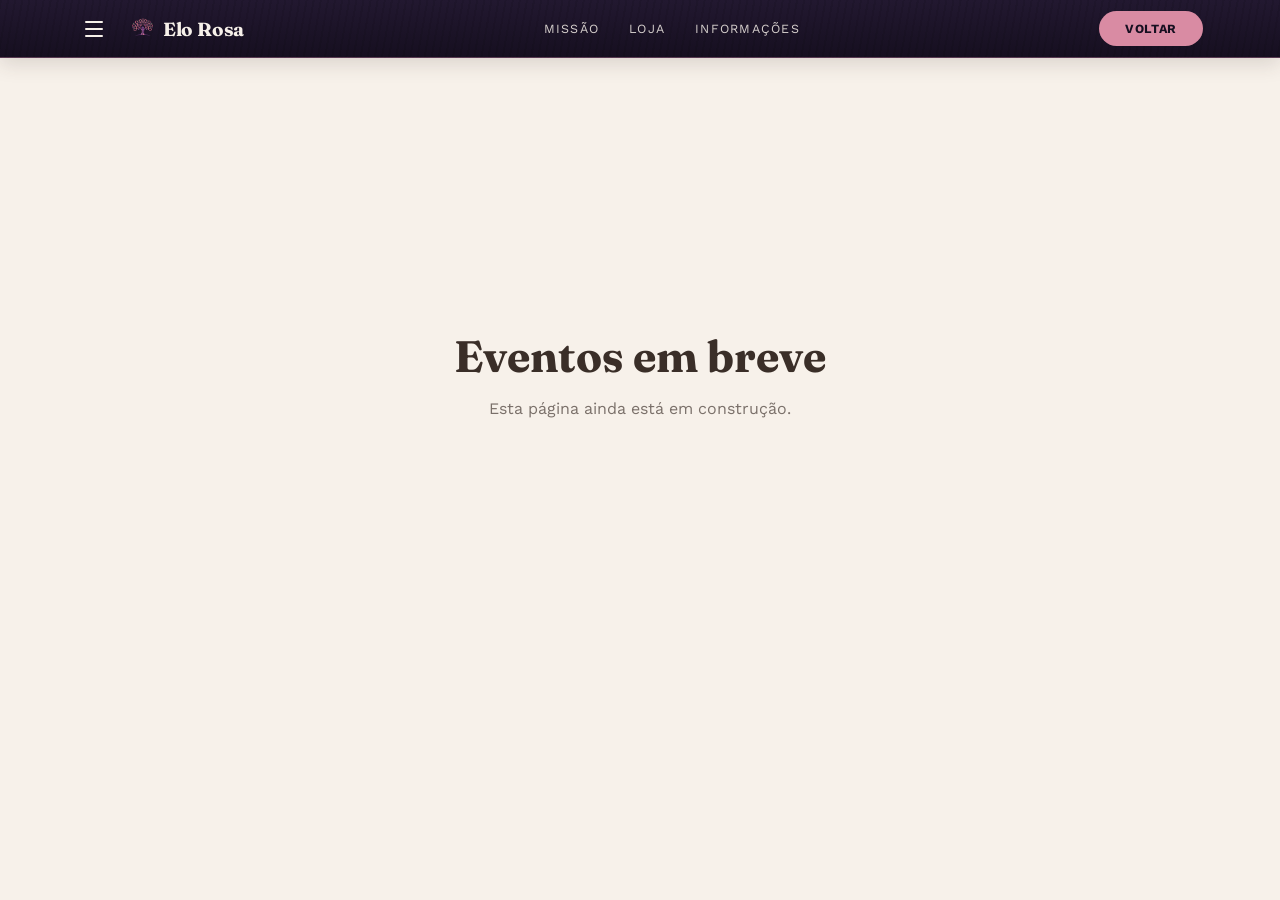
==== commit 80286c5b: "Update eventos.html" ====
--- a/site_elo_rosa/pages/eventos.html
+++ b/site_elo_rosa/pages/eventos.html
@@ -3,7 +3,7 @@
 <head>
 <meta charset="UTF-8">
 <meta name="viewport" content="width=device-width, initial-scale=1.0">
-<title>Eventos|Instituto Elo Rosa</title>
+<title>Eventos — Instituto Elo Rosa</title>
 <link rel="shortcut icon" href="" type="image/x-icon">
 <link rel="icon" type="image/svg+xml" href="../images/favicon.svg">
 <link href="https://fonts.googleapis.com/css2?family=Fraunces:ital,opsz,wght@0,9..144,300;0,9..144,500;0,9..144,700;1,9..144,500&family=Work+Sans:wght@400;500;600;700&display=swap" rel="stylesheet">
@@ -36,7 +36,7 @@
 <section style="min-height:70vh;display:flex;align-items:center;justify-content:center;text-align:center;">
   <div>
     <h1 style="font-size:clamp(28px,4.5vw,44px);">Eventos em breve</h1>
-    <p style="margin-top:16px;color:var(--ink-soft);"Não há eventos"</p>
+    <p style="margin-top:16px;color:var(--ink-soft);">Esta página ainda está em construção.</p>
   </div>
 </section>
 
--- a/site_elo_rosa/css/iHomeP.css
+++ b/site_elo_rosa/css/iHomeP.css
@@ -133,7 +133,7 @@
   /* CONECTANDO O BACKGROUND: o arquivo real na pasta images é "hero.jpeg"
      (conforme a estrutura de pastas do projeto) — antes estava apontando
      para "hero.jpg", que não existe, por isso a imagem nunca aparecia. */
-  background-image:url('../images/hero.jpeg');
+  background-image:url('site_elo_rosa/images/hero.jpeg');
   background-size:cover;background-position:center 38%;
   filter:saturate(0.62) brightness(0.85);
 }
@@ -382,7 +382,7 @@
    mix-blend-mode para a logo se integrar bem ao fundo claro. */
 .mission-card-img{
   position:absolute;inset:0;
-  background-image:url('../images/favicon.svg');
+  background-image:url('site_elo_rosa/images/favicon.svg');
   background-repeat:no-repeat;
   background-position:center 78%;
   background-size:58%;
@@ -665,56 +665,67 @@
 
 /* --------------------------------------------------------------------------
    1.8c — "SPONSORED BY" — na base da peça central (embaixo da logo),
-   centralizado. Ícone = imagem "zaluvin.png", tingida de vermelho pastel
-   suave via CSS mask (assim controlamos a cor exata sem depender da cor
-   original do arquivo), linkando para o Instagram do patrocinador.
+   centralizado. Ícone = imagem "zaluvin.png" na cor ORIGINAL do arquivo
+   (sem tingir), linkando para o Instagram do patrocinador.
+
+   Animação: ao passar o mouse, a caveira "vira de lado" em 3D, como se
+   fosse um livro sendo puxado/inclinado numa estante — o giro parte da
+   borda esquerda da imagem (transform-origin: left center), não do centro,
+   simulando a "lombada" do livro que fica presa enquanto a capa vira.
    -------------------------------------------------------------------------- */
 .footer-sponsor{
   display:flex;align-items:center;justify-content:center;gap:8px;
   font-size:11.5px;letter-spacing:.06em;text-transform:uppercase;
   color:rgba(247,241,234,.45);
+  /* profundidade 3D para o efeito de "livro virando" parecer real */
+  perspective:400px;
 }
 .footer-sponsor-icon{
   /* aumentado em 120% (de 20px para 44px), como pedido especificamente
      para o ícone do zaluvin */
   width:44px;height:44px;flex-shrink:0;
-  display:inline-block;
-  /* vermelho pastel suave, aplicado como cor sólida através da máscara */
-  background-color:#E9A6A0;
-  -webkit-mask-image:url('../images/zaluvin.png');
-  mask-image:url('../images/zaluvin.png');
-  -webkit-mask-repeat:no-repeat;
-  mask-repeat:no-repeat;
-  -webkit-mask-position:center;
-  mask-position:center;
-  -webkit-mask-size:contain;
-  mask-size:contain;
-  transform:scale(1);
-  transition:background-color .25s ease;
+  display:inline-flex;align-items:center;justify-content:center;
+  transform-style:preserve-3d;
+}
+.footer-sponsor-icon img{
+  width:100%;height:100%;object-fit:contain;
+  /* gira a partir da borda esquerda — como a lombada de um livro na estante */
+  transform-origin:left center;
+  transform:rotateY(0deg);
+  transition:transform .5s cubic-bezier(.22,1,.36,1), filter .3s ease;
   will-change:transform;
 }
-/* efeito do zaluvin: CRESCE → diminui → volta (o "inverso" dos outros
-   ícones, que fazem diminui → cresce → volta) */
-.footer-sponsor-icon:hover{
-  animation:bubblePop .85s cubic-bezier(.33,1,.68,1) forwards;
-  background-color:#F0BDB8;  /* vermelho pastel um pouco mais claro no hover */
-}
-
-/* --------------------------------------------------------------------------
-   1.8d — ANIMAÇÃO "ICON-POP" — usada em todos os outros ícones (YouTube,
-   WhatsApp, Instagram, Gmail, telefone, Pix e o botão flutuante): DIMINUI →
-   CRESCE → volta ao normal, sempre ao passar o mouse — o mesmo espírito de
-   "ícone animado no hover" que o zaluvin tem, só que na curva inversa.
-   -------------------------------------------------------------------------- */
+/* "seleciona" a caveira como um livro: inclina para fora em 3D e ganha
+   uma sombra sutil, como se estivesse saindo da prateleira */
+.footer-sponsor-icon:hover img{
+  transform:rotateY(-32deg) translateX(2px);
+  filter:drop-shadow(4px 6px 10px rgba(0,0,0,.35));
+}
+
+/* --------------------------------------------------------------------------
+   1.8d — EFEITO "LIVRO NA ESTANTE" (eixo X) — usado em todos os ícones do
+   rodapé (YouTube, WhatsApp, Instagram, Gmail, telefone, Pix) e no botão
+   flutuante. Ao passar o mouse, o ícone gira 18° em torno do eixo X, com o
+   ponto fixo (transform-origin) no CANTO INFERIOR ESQUERDO da imagem —
+   como se fosse um livro sendo puxado/escolhido numa estante: a base
+   esquerda fica presa, e o ícone "tomba" para baixo a partir dali.
+   -------------------------------------------------------------------------- */
+.footer-social-col a,
+.footer-social-col button,
+.contact-fab{
+  perspective:300px;   /* profundidade 3D para o giro parecer real */
+}
 .icon-pop img,
 .contact-fab img{
-  transform:scale(1);
-  transition:transform .35s ease;
+  transform-origin:left bottom;   /* ponto 0 = canto inferior esquerdo */
+  transform:rotateX(0deg);
+  transition:transform .45s cubic-bezier(.22,1,.36,1), filter .3s ease;
   will-change:transform;
 }
 .icon-pop:hover img,
 .contact-fab:hover img{
-  animation:bubblePopInverse .85s cubic-bezier(.33,1,.68,1) forwards;
+  transform:rotateX(18deg);
+  filter:drop-shadow(0 5px 8px rgba(0,0,0,.3));
 }
 
 /* Linha inferior do rodapé: copyright à esquerda, slogan à direita */
